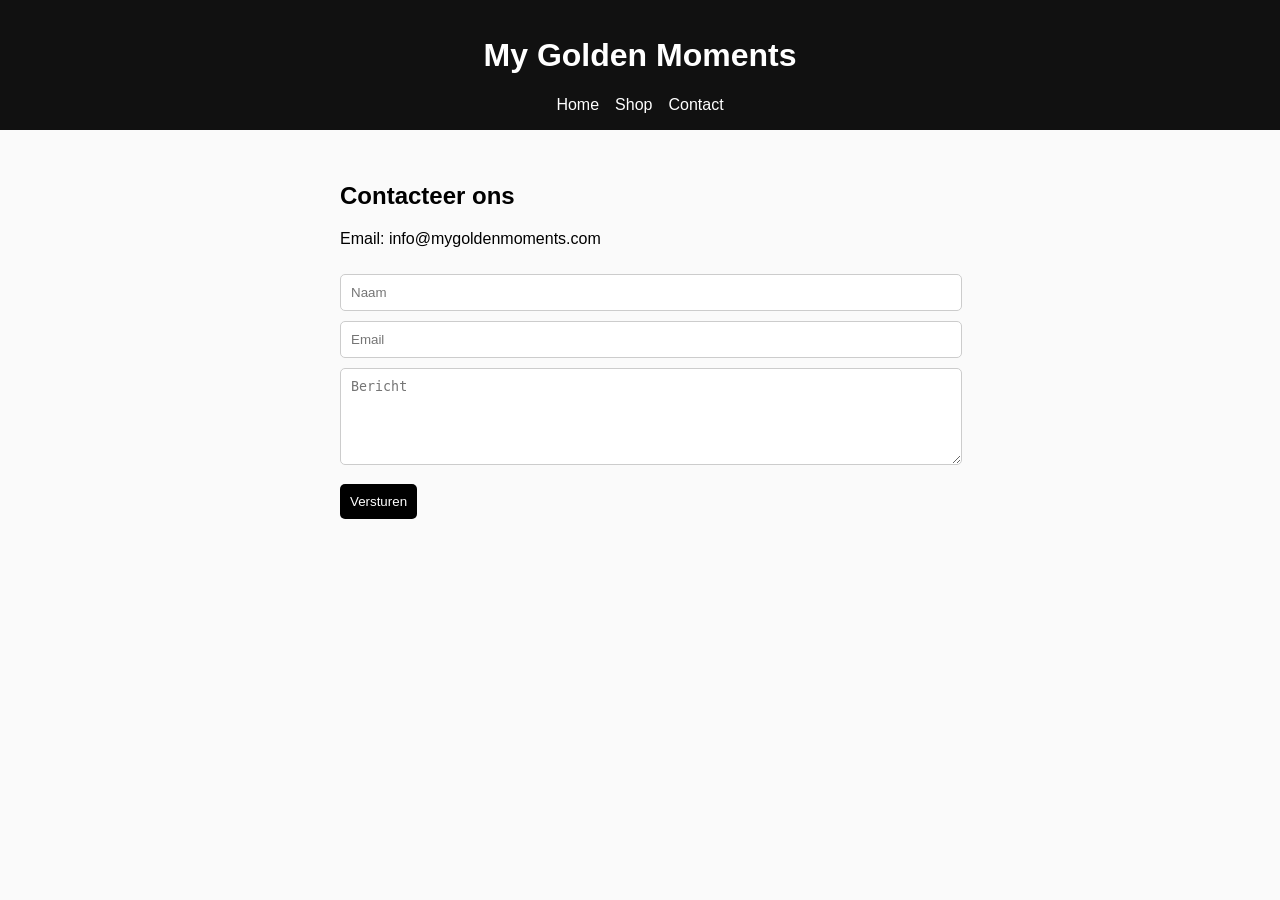
==== contact.html @ 27c7064f "Draft" ====
<!DOCTYPE html>
<html lang="nl">
<head>
  <meta charset="UTF-8">
  <meta name="viewport" content="width=device-width, initial-scale=1.0">
  <title>Contact - My Golden Moments</title>
  <style>
    body { font-family: Arial, sans-serif; margin: 0; background: #fafafa; }
    header { background: #111; color: white; padding: 1rem; text-align: center; }
    nav { display: flex; justify-content: center; gap: 1rem; margin-top: 10px; }
    nav a { color: white; text-decoration: none; }
    .container { padding: 2rem; max-width: 600px; margin: auto; }
    input, textarea { width: 100%; padding: 10px; margin-top: 10px; border-radius: 5px; border: 1px solid #ccc; }
    button { margin-top: 15px; padding: 10px; border: none; background: black; color: white; cursor: pointer; border-radius: 5px; }
  </style>
</head>
<body>

<header>
  <h1>My Golden Moments</h1>
  <nav>
    <a href="index.html">Home</a>
    <a href="index.html">Shop</a>
    <a href="contact.html">Contact</a>
  </nav>
</header>

<div class="container">
  <h2>Contacteer ons</h2>

  <p>Email: info@mygoldenmoments.com</p>

  <form>
    <input type="text" placeholder="Naam" required>
    <input type="email" placeholder="Email" required>
    <textarea rows="5" placeholder="Bericht" required></textarea>
    <button type="submit">Versturen</button>
  </form>
</div>

</body>
</html>
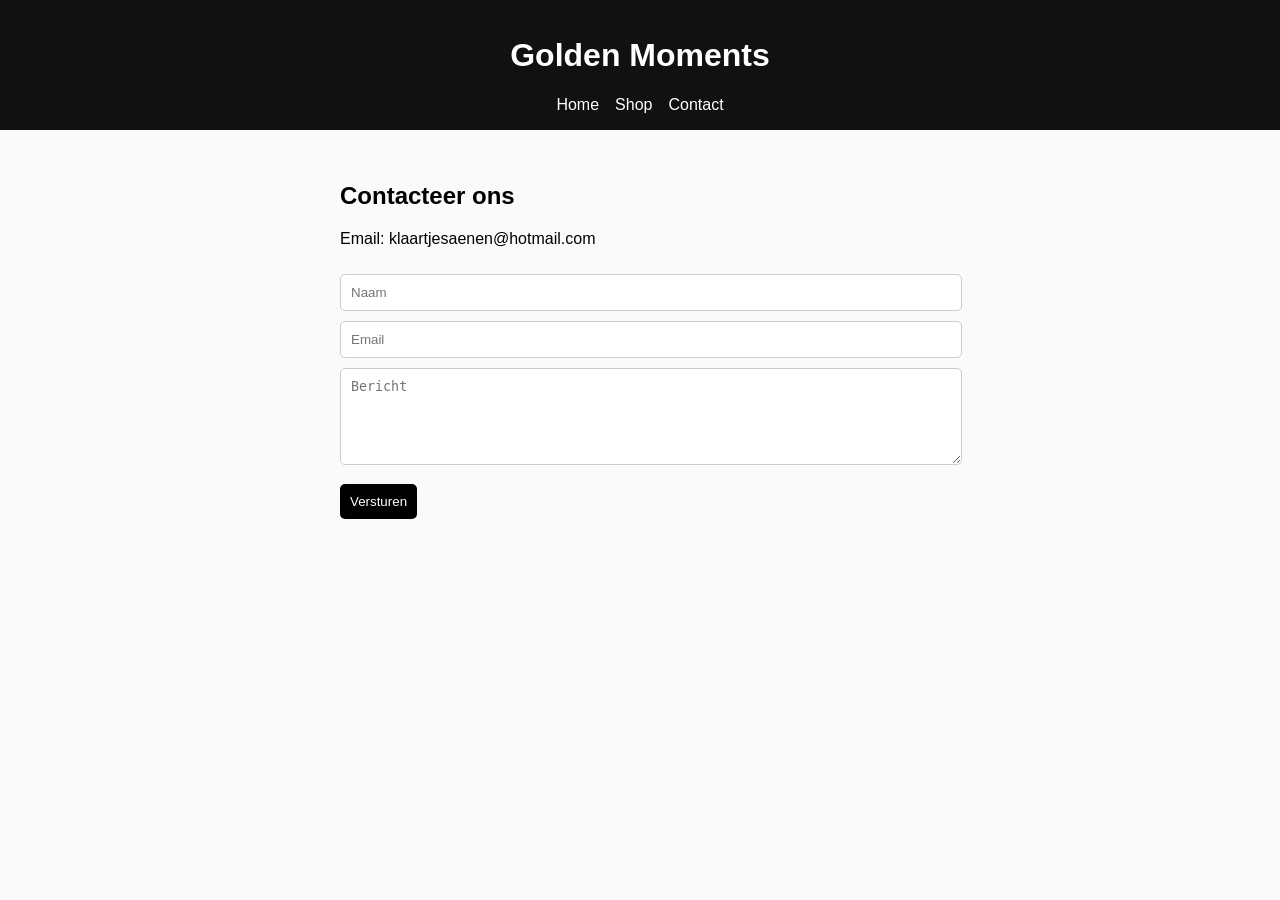
==== commit 0b4f1015: "Update contact.html" ====
--- a/contact.html
+++ b/contact.html
@@ -3,7 +3,7 @@
 <head>
   <meta charset="UTF-8">
   <meta name="viewport" content="width=device-width, initial-scale=1.0">
-  <title>Contact - My Golden Moments</title>
+  <title>Contact Info</title>
   <style>
     body { font-family: Arial, sans-serif; margin: 0; background: #fafafa; }
     header { background: #111; color: white; padding: 1rem; text-align: center; }
@@ -17,7 +17,7 @@
 <body>
 
 <header>
-  <h1>My Golden Moments</h1>
+  <h1>Golden Moments</h1>
   <nav>
     <a href="index.html">Home</a>
     <a href="index.html">Shop</a>
@@ -28,7 +28,7 @@
 <div class="container">
   <h2>Contacteer ons</h2>
 
-  <p>Email: info@mygoldenmoments.com</p>
+  <p>Email: klaartjesaenen@hotmail.com</p>
 
   <form>
     <input type="text" placeholder="Naam" required>
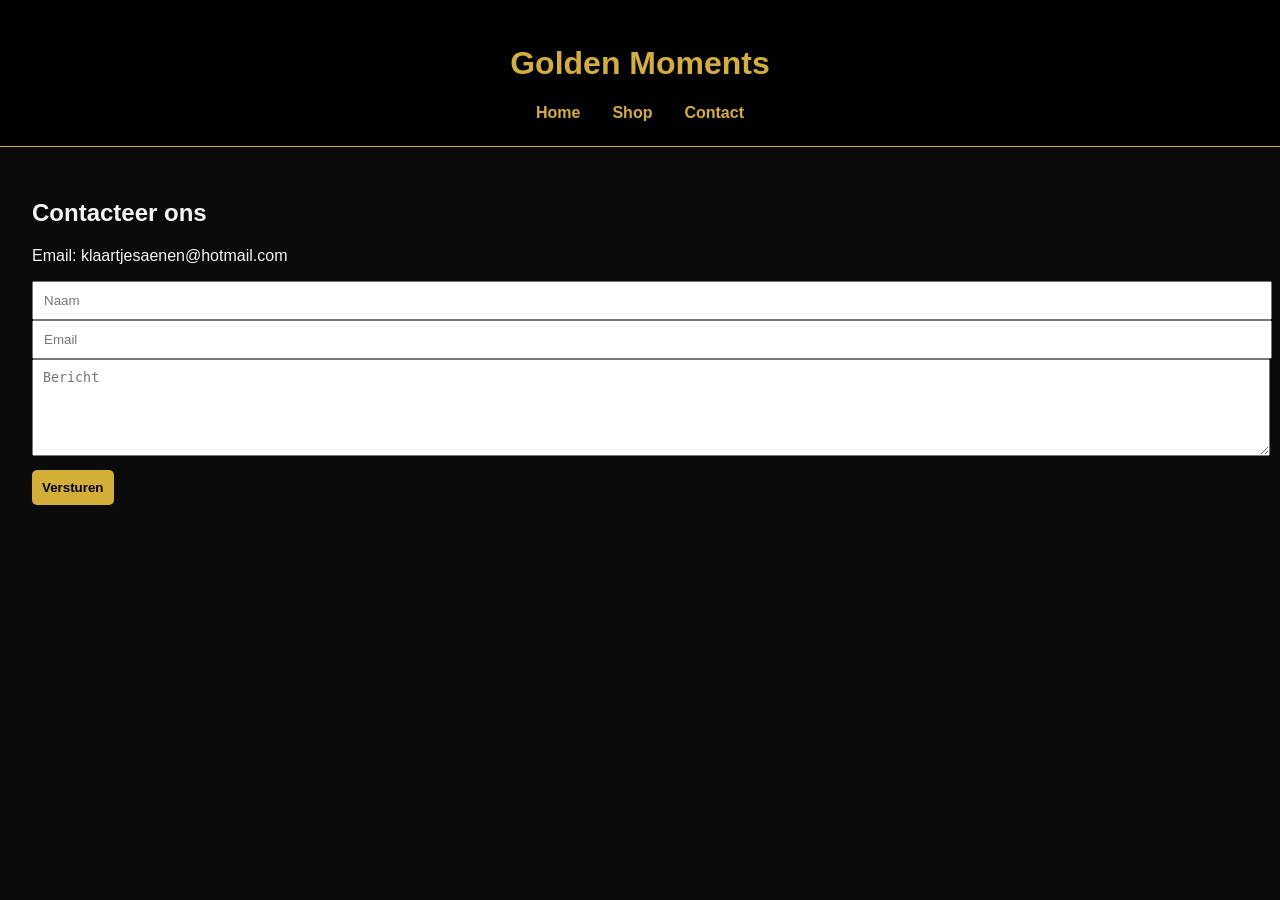
==== commit 2ee6ec04: "Update contact.html" ====
--- a/contact.html
+++ b/contact.html
@@ -4,15 +4,7 @@
   <meta charset="UTF-8">
   <meta name="viewport" content="width=device-width, initial-scale=1.0">
   <title>Contact Info</title>
-  <style>
-    body { font-family: Arial, sans-serif; margin: 0; background: #fafafa; }
-    header { background: #111; color: white; padding: 1rem; text-align: center; }
-    nav { display: flex; justify-content: center; gap: 1rem; margin-top: 10px; }
-    nav a { color: white; text-decoration: none; }
-    .container { padding: 2rem; max-width: 600px; margin: auto; }
-    input, textarea { width: 100%; padding: 10px; margin-top: 10px; border-radius: 5px; border: 1px solid #ccc; }
-    button { margin-top: 15px; padding: 10px; border: none; background: black; color: white; cursor: pointer; border-radius: 5px; }
-  </style>
+  <link rel="stylesheet" href="style.css">
 </head>
 <body>
 
--- a/style.css
+++ b/style.css
@@ -0,0 +1,88 @@
+body {
+  font-family: 'Segoe UI', sans-serif;
+  margin: 0;
+  background: #0a0a0a;
+  color: #f5f5f5;
+}
+
+header {
+  background: #000;
+  color: #d4af37;
+  padding: 1.5rem;
+  text-align: center;
+  border-bottom: 1px solid #d4af37;
+}
+
+nav {
+  display: flex;
+  justify-content: center;
+  gap: 2rem;
+  margin-top: 10px;
+}
+
+nav a {
+  color: #d4af37;
+  text-decoration: none;
+  font-weight: bold;
+}
+
+nav a:hover {
+  color: white;
+}
+
+.container {
+  padding: 2rem;
+}
+
+.products {
+  display: grid;
+  grid-template-columns: repeat(auto-fit, minmax(220px, 1fr));
+  gap: 2rem;
+}
+
+.product {
+  background: #111;
+  padding: 1rem;
+  border-radius: 15px;
+  box-shadow: 0 0 15px rgba(212,175,55,0.2);
+  text-align: center;
+  transition: transform 0.2s;
+}
+
+.product:hover {
+  transform: translateY(-5px);
+}
+
+.product img {
+  width: 100%;
+  border-radius: 10px;
+}
+
+button {
+  margin-top: 10px;
+  padding: 10px;
+  border: none;
+  background: #d4af37;
+  color: black;
+  cursor: pointer;
+  border-radius: 5px;
+  font-weight: bold;
+}
+
+button:hover {
+  background: #b8962e;
+}
+
+#cart {
+  position: fixed;
+  top: 15px;
+  right: 15px;
+  background: #111;
+  padding: 1rem;
+  border-radius: 10px;
+  border: 1px solid #d4af37;
+}
+
+input, textarea {
+  width: 100%;
+  padding: 10px;
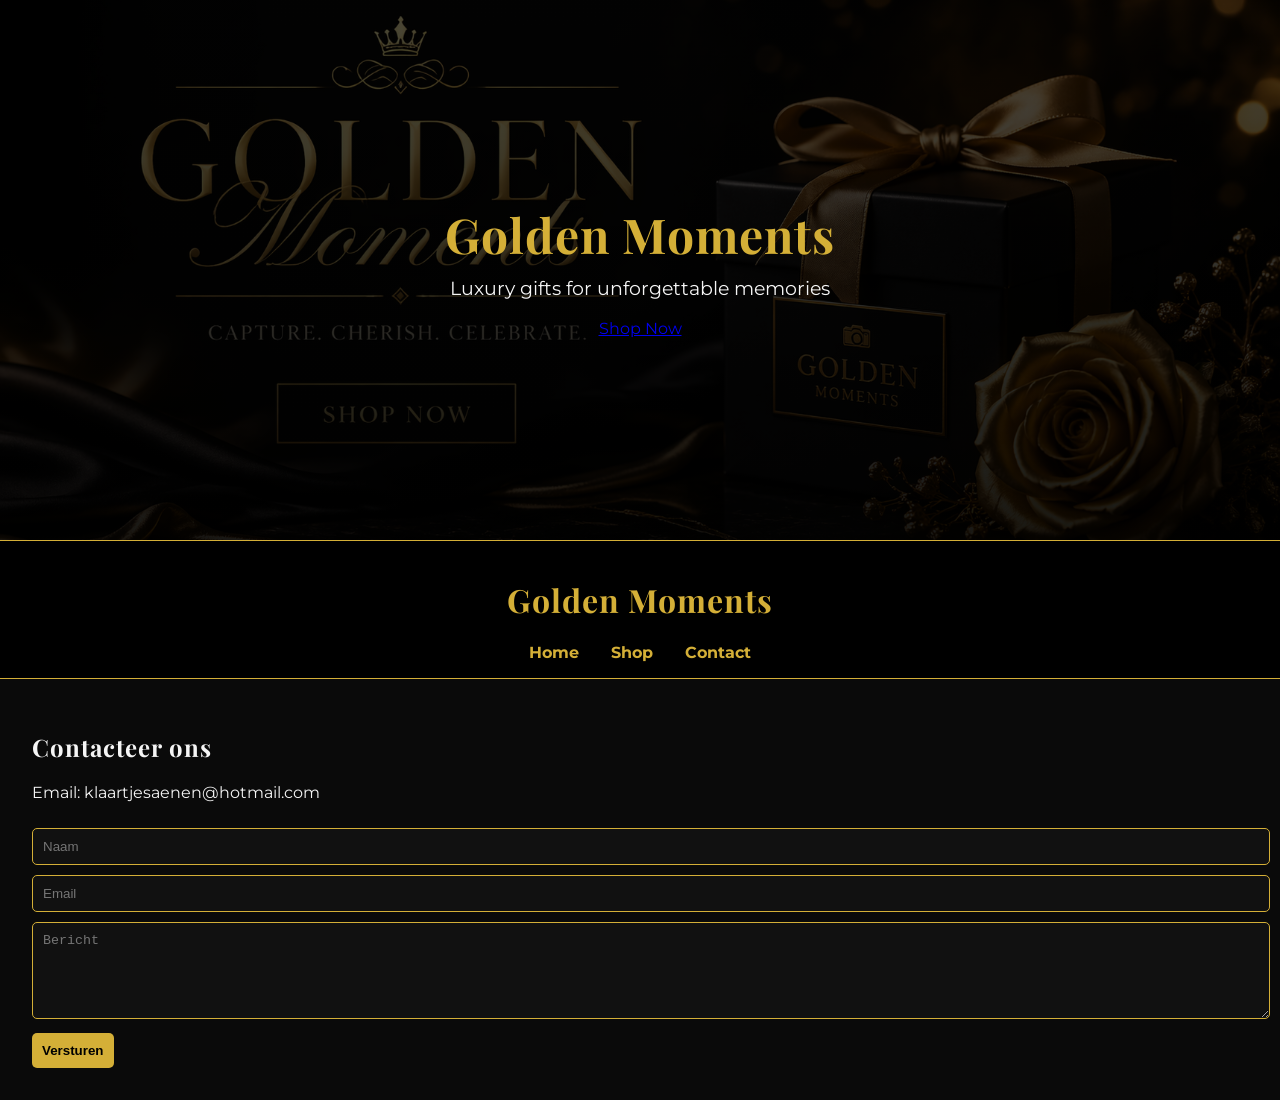
==== commit 2e4d6b0c: "Update contact.html" ====
--- a/contact.html
+++ b/contact.html
@@ -8,6 +8,12 @@
 </head>
 <body>
 
+<section class="hero">
+  <h1>Golden Moments</h1>
+  <p>Luxury gifts for unforgettable memories</p>
+  <a href="shop.html" class="btn">Shop Now</a>
+</section>
+  
 <header>
   <h1>Golden Moments</h1>
   <nav>
--- a/style.css
+++ b/style.css
@@ -1,14 +1,21 @@
+@import url('https://fonts.googleapis.com/css2?family=Playfair+Display:wght@400;600&family=Montserrat:wght@300;400;600&display=swap');
+
 body {
-  font-family: 'Segoe UI', sans-serif;
+  font-family: 'Montserrat', sans-serif;
   margin: 0;
   background: #0a0a0a;
   color: #f5f5f5;
 }
 
+h1, h2, h3 {
+  font-family: 'Playfair Display', serif;
+  letter-spacing: 1px;
+}
+
 header {
   background: #000;
   color: #d4af37;
-  padding: 1.5rem;
+  padding: 1rem 1.5rem;
   text-align: center;
   border-bottom: 1px solid #d4af37;
 }
@@ -24,10 +31,42 @@
   color: #d4af37;
   text-decoration: none;
   font-weight: bold;
+  transition: 0.3s;
 }
 
 nav a:hover {
   color: white;
+  text-shadow: 0 0 8px #d4af37;
+}
+
+/* HERO SECTION */
+.hero {
+  height: 60vh;
+  display: flex;
+  flex-direction: column;
+  justify-content: center;
+  align-items: center;
+  text-align: center;
+  background: linear-gradient(rgba(0,0,0,0.7), rgba(0,0,0,0.9)), url('images/Banner1.png');
+  background-size: cover;
+  background-position: center;
+  border-bottom: 1px solid #d4af37;
+}
+
+.hero h1 {
+  font-size: 3rem;
+  color: #d4af37;
+  margin: 0;
+}
+
+.hero p {
+  font-size: 1.2rem;
+  color: #f5f5f5;
+  margin-top: 10px;
+}
+
+.hero button {
+  margin-top: 20px;
 }
 
 .container {
@@ -37,16 +76,6 @@
 .products {
   display: grid;
   grid-template-columns: repeat(auto-fit, minmax(220px, 1fr));
-  gap: 2rem;
-}
-
-.product {
-  background: #111;
-  padding: 1rem;
-  border-radius: 15px;
-  box-shadow: 0 0 15px rgba(212,175,55,0.2);
-  text-align: center;
-  transition: transform 0.2s;
 }
 
 .product:hover {
@@ -86,3 +115,14 @@
 input, textarea {
   width: 100%;
   padding: 10px;
+  margin-top: 10px;
+  border-radius: 5px;
+  border: 1px solid #d4af37;
+  background: #111;
+  color: white;
+}
+
+input:focus, textarea:focus {
+  outline: none;
+  box-shadow: 0 0 10px rgba(212,175,55,0.5);
+}
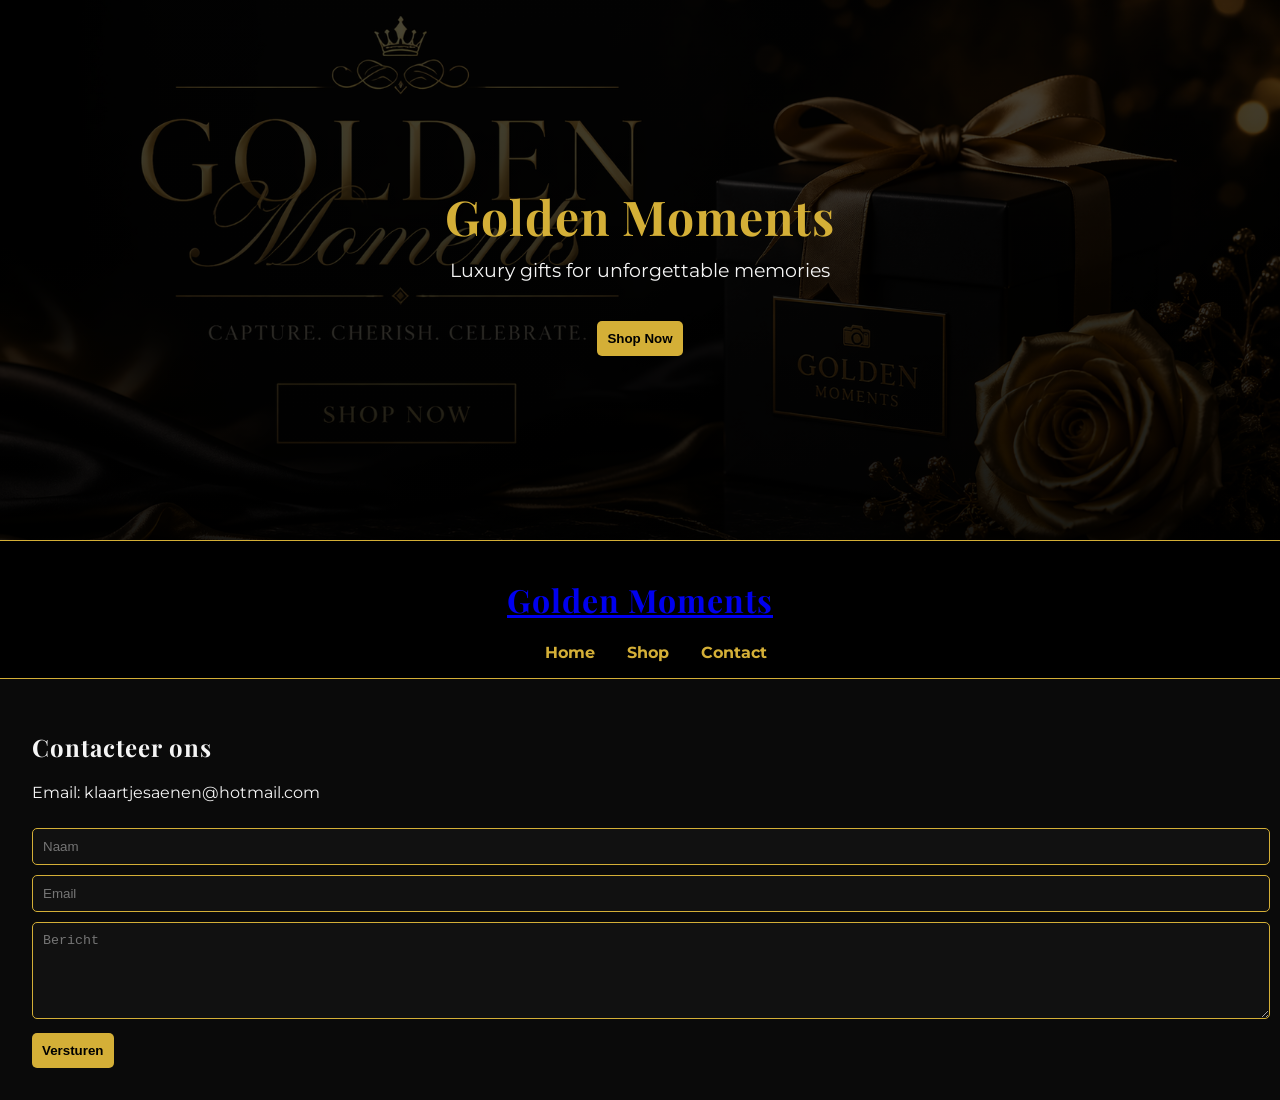
==== commit be96a8cf: "Update contact.html" ====
--- a/contact.html
+++ b/contact.html
@@ -11,14 +11,15 @@
 <section class="hero">
   <h1>Golden Moments</h1>
   <p>Luxury gifts for unforgettable memories</p>
-  <a href="shop.html" class="btn">Shop Now</a>
+  <a href="shop.html">
+    <button>Shop Now</button>
 </section>
   
 <header>
   <h1>Golden Moments</h1>
   <nav>
     <a href="index.html">Home</a>
-    <a href="index.html">Shop</a>
+    <a href="shop.html">Shop</a>
     <a href="contact.html">Contact</a>
   </nav>
 </header>
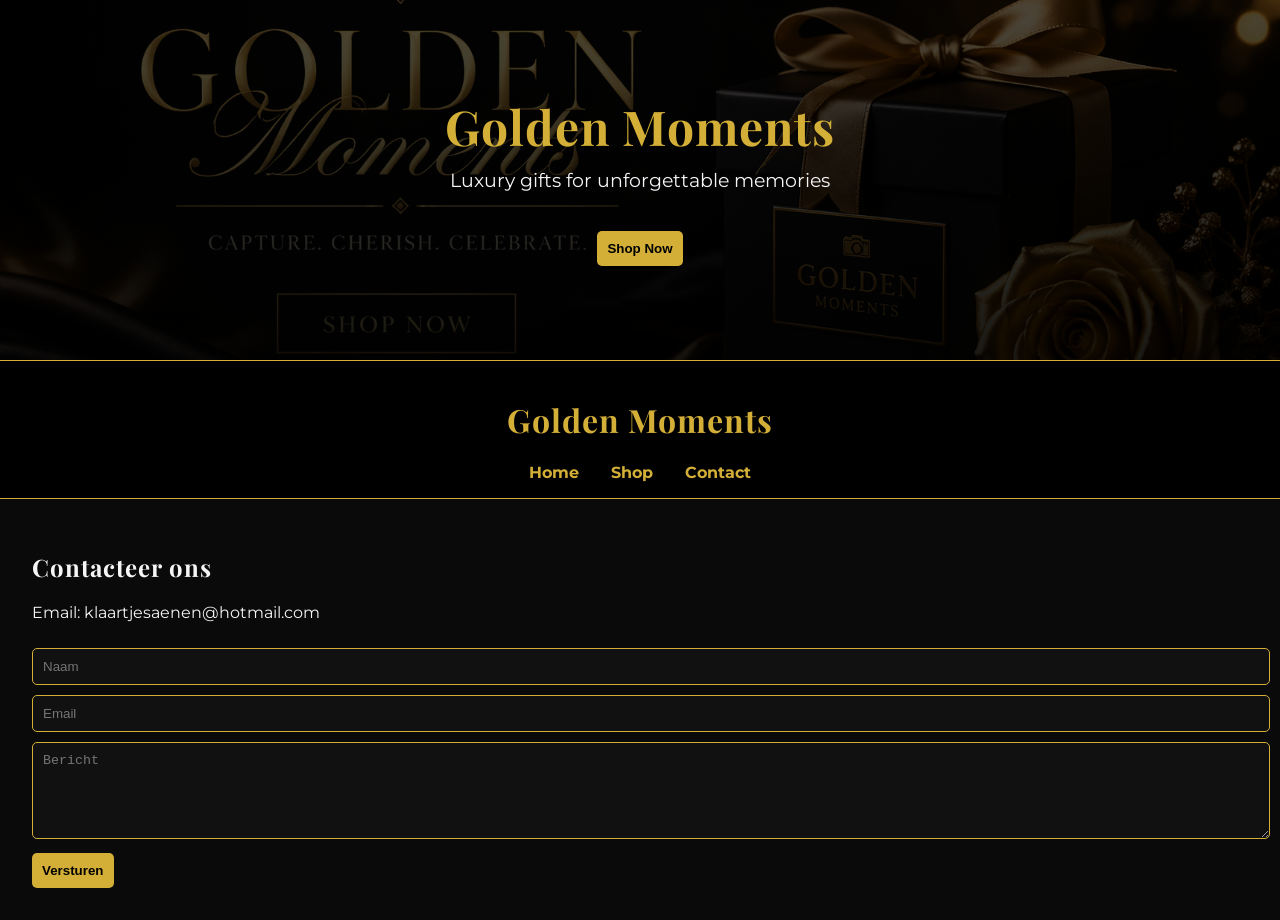
==== commit 4b5b7da4: "Update contact.html" ====
--- a/contact.html
+++ b/contact.html
@@ -12,7 +12,7 @@
   <h1>Golden Moments</h1>
   <p>Luxury gifts for unforgettable memories</p>
   <a href="shop.html">
-    <button>Shop Now</button>
+    <button>Shop Now</button></a>
 </section>
   
 <header>
--- a/style.css
+++ b/style.css
@@ -41,7 +41,7 @@
 
 /* HERO SECTION */
 .hero {
-  height: 60vh;
+  height: 40vh;
   display: flex;
   flex-direction: column;
   justify-content: center;
